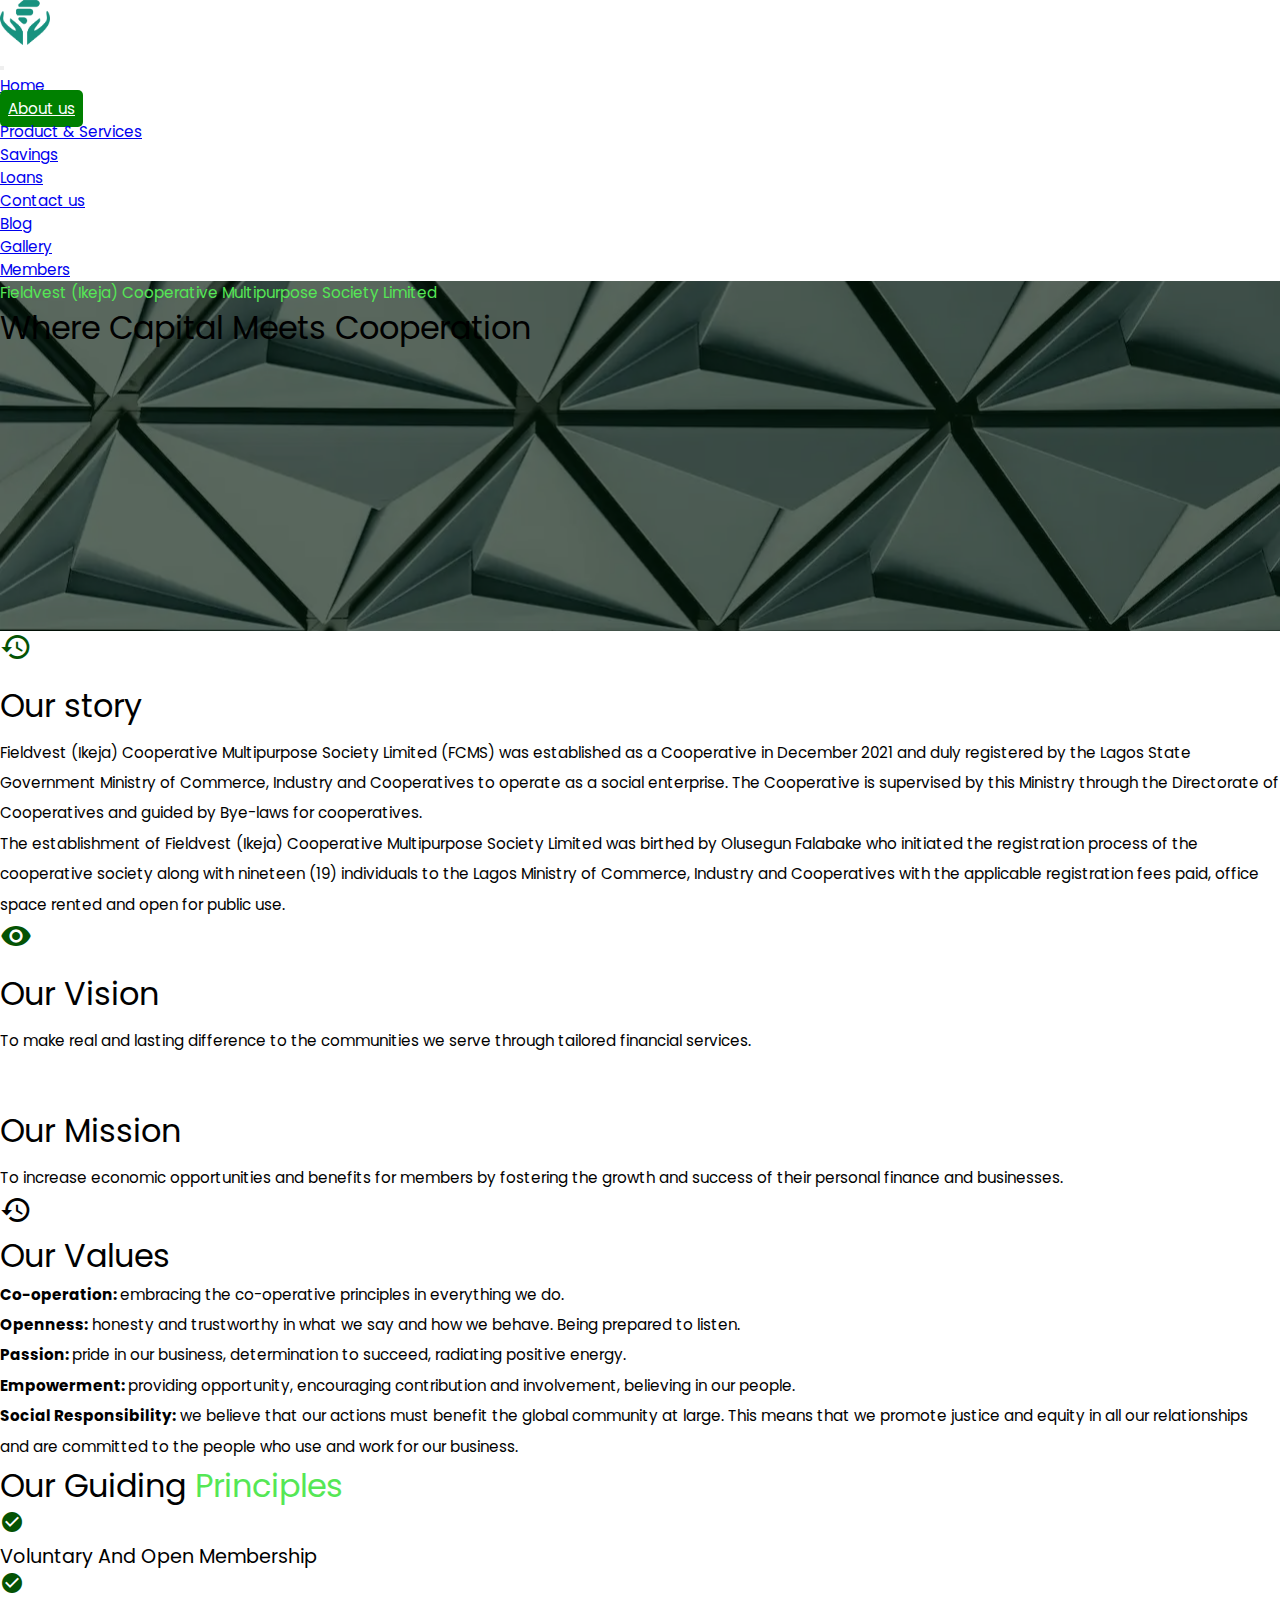
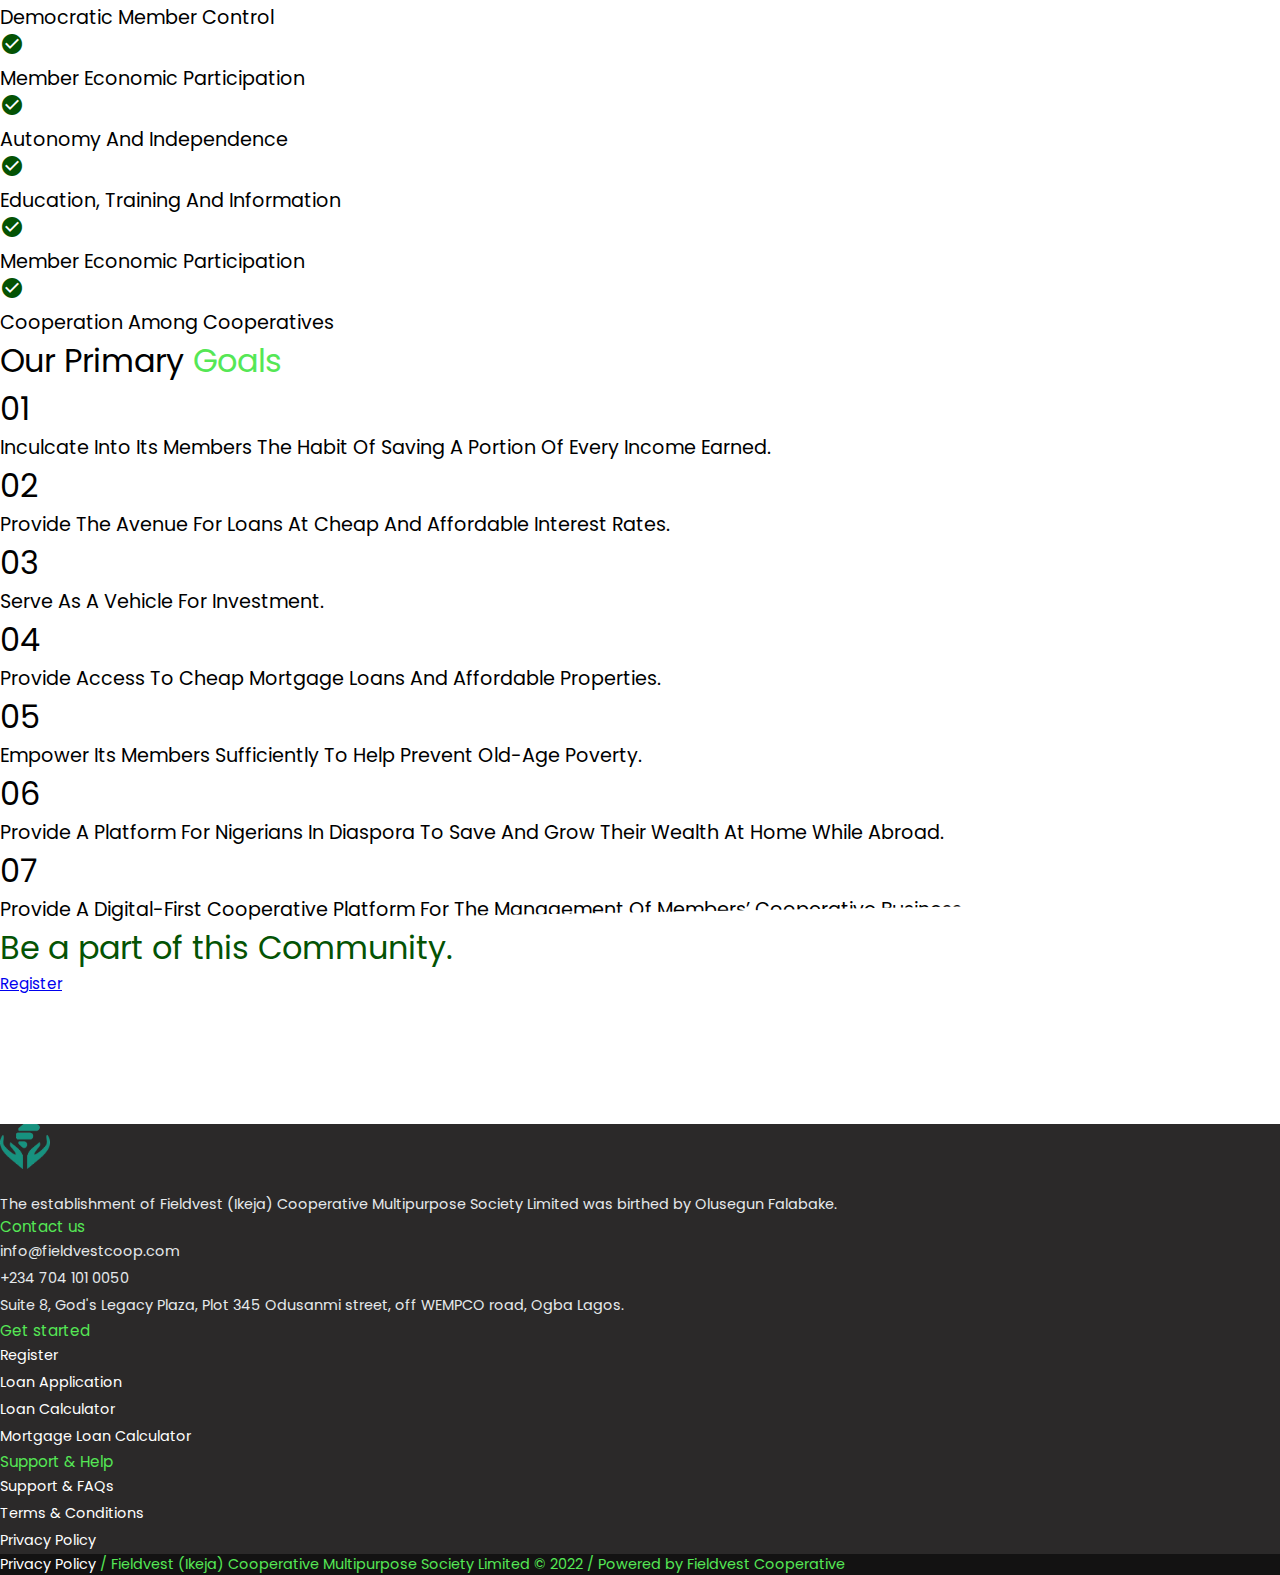
==== about.html @ 8674007b "Fieldvest Coop website" ====
<!DOCTYPE html>
<html lang="en">
  <head>
    <meta charset="UTF-8" />
    <meta http-equiv="X-UA-Compatible" content="IE=edge" />
    <meta name="viewport" content="width=device-width, initial-scale=1.0" />
    <meta
      name="description"
      content="Fieldvest (Ikeja) Cooperative Multipurpose society Limited is a business of the people, for the people and by the people" />
    <link
      rel="shortcut icon"
      href="./assets/imgs/logo.webp"
      type="image/x-icon" />
    <!-- BOOTSTRAP -->
    <link
      href="https://cdn.jsdelivr.net/npm/bootstrap@5.3.0-alpha1/dist/css/bootstrap.min.css"
      rel="stylesheet"
      integrity="sha384-GLhlTQ8iRABdZLl6O3oVMWSktQOp6b7In1Zl3/Jr59b6EGGoI1aFkw7cmDA6j6gD"
      crossorigin="anonymous" />

    <!-- MATERIAL ICON -->
    <link
      href="https://fonts.googleapis.com/icon?family=Material+Icons"
      rel="stylesheet" />

    <!-- STYLES -->
    <link rel="stylesheet" href="./assets/styles/style.css" />

    <title>About | Fieldvest Cooperative</title>
  </head>
  <body>
    <!-- HEADER -->

    <header class="header py-2 sticky-top bg-white">
      <div class="container">
        <nav class="navbar navbar-expand-lg">
          <div class="container-fluid d-flex">
            <div>
              <a class="navbar-brand" href="/"
                ><img src="./assets/imgs/logo.webp" alt="Logo" class="mw-50px"
              /></a>
            </div>
            <button
              class="navbar-toggler"
              type="button"
              data-bs-toggle="collapse"
              data-bs-target="#navbarNav"
              aria-controls="navbarNav"
              aria-expanded="false"
              aria-label="Toggle navigation">
              <span class="navbar-toggler-icon"></span>
            </button>
            <div
              class="collapse navbar-collapse justify-content-end"
              id="navbarNav">
              <ul class="navbar-nav gap-1 py-4 py-md-0">
                <li class="nav-item">
                  <a class="nav-link" aria-current="page" href="/">Home</a>
                </li>
                <li class="nav-item">
                  <a class="nav-link current" href="/about.html">About us</a>
                </li>
                <li class="nav-item dropdown">
                  <a
                    class="nav-link dropdown-toggle"
                    data-bs-toggle="dropdown"
                    href="#"
                    role="button"
                    aria-expanded="false"
                    >Product & Services</a
                  >
                  <ul class="dropdown-menu">
                    <li class="">
                      <a class="dropdown-item" href="/savings.html">Savings</a>
                    </li>
                    <li class="">
                      <a class="dropdown-item" href="/loans.html">Loans</a>
                    </li>
                    <!-- <li>
                  <a
                    class="dropdown-item "
                    href="/others"
                    >Other Services</a
                  >
                </li> -->
                  </ul>
                </li>
                <li class="nav-item">
                  <a class="nav-link" href="/contact.html">Contact us</a>
                </li>
                <li class="nav-item">
                  <a class="nav-link" href="/blog.html">Blog</a>
                </li>
                <li class="nav-item">
                  <a class="nav-link" href="/gallery.html">Gallery</a>
                </li>
                <li class="nav-item">
                  <a class="nav-link" href="/members.html">Members</a>
                </li>
              </ul>
            </div>
          </div>
        </nav>
      </div>
    </header>

    <!-- ABOUT PAGE -->
    <main class="about-page">
      <!-- First section -->
      <section class="first-section">
        <div
          class="container mh-350px d-flex flex-column justify-content-center align-items-center">
          <div class="top c-primary-light py-3 display-6">
            Fieldvest (Ikeja) Cooperative Multipurpose Society Limited
          </div>
          <div class="fs-2 text-white">Where Capital Meets Cooperation</div>
        </div>
      </section>
      <!-- Second section -->
      <section class="second-section py-4 lh-2">
        <div class="container">
          <div class="s-first py-3">
            <div class="top d-flex align-items-center gap-3">
              <div>
                <span class="material-icons fs-2 c-primary"> history </span>
              </div>
              <div class="fs-2">Our story</div>
            </div>
            <div class="bottom lh-2">
              <div class="py-2">
                Fieldvest (Ikeja) Cooperative Multipurpose Society Limited
                (FCMS) was established as a Cooperative in December 2021 and
                duly registered by the Lagos State Government Ministry of
                Commerce, Industry and Cooperatives to operate as a social
                enterprise. The Cooperative is supervised by this Ministry
                through the Directorate of Cooperatives and guided by Bye-laws
                for cooperatives.
              </div>
              <div class="py-2">
                The establishment of Fieldvest (Ikeja) Cooperative Multipurpose
                Society Limited was birthed by Olusegun Falabake who initiated
                the registration process of the cooperative society along with
                nineteen (19) individuals to the Lagos Ministry of Commerce,
                Industry and Cooperatives with the applicable registration fees
                paid, office space rented and open for public use.
              </div>
            </div>
          </div>
          <div class="s-second">
            <div class="row">
              <div class="left col col-12 col-md-6">
                <div class="top d-flex align-items-center gap-3">
                  <div>
                    <span class="material-icons fs-2 c-primary">
                      visibility
                    </span>
                  </div>
                  <div class="fs-2">Our Vision</div>
                </div>
                <div class="bottom">
                  To make real and lasting difference to the communities we
                  serve through tailored financial services.
                </div>
              </div>
              <div class="right col col-12 col-md-6">
                <div class="top d-flex align-items-center gap-3">
                  <div>
                    <span class="material-icons fs-2 c-primary">
                      ads_click
                    </span>
                  </div>
                  <div class="fs-2">Our Mission</div>
                </div>
                <div class="bottom">
                  To increase economic opportunities and benefits for members by
                  fostering the growth and success of their personal finance and
                  businesses.
                </div>
              </div>
            </div>
          </div>
        </div>
      </section>

      <!-- Third section -->
      <section class="third-section py-3 bg-success text-light">
        <div class="container">
          <div class="top d-flex align-items-center gap-3">
            <div>
              <span class="material-icons fs-2"> history </span>
            </div>
            <div class="fs-2">Our Values</div>
          </div>
          <div class="bottom lh-2">
            <div class="py-2">
              <strong class=""> Co-operation: </strong>
              embracing the co-operative principles in everything we do.
            </div>
            <div class="py-2">
              <strong class="">Openness:</strong>
              honesty and trustworthy in what we say and how we behave. Being
              prepared to listen.
            </div>
            <div class="py-2">
              <strong class=""> Passion: </strong>
              pride in our business, determination to succeed, radiating
              positive energy.
            </div>
            <div class="py-2">
              <strong class="">Empowerment: </strong>
              providing opportunity, encouraging contribution and involvement,
              believing in our people.
            </div>
            <div class="py-2">
              <strong class=""> Social Responsibility:</strong>
              we believe that our actions must benefit the global community at
              large. This means that we promote justice and equity in all our
              relationships and are committed to the people who use and work for
              our business.
            </div>
            <!-- <div class="py-2">
          <strong class=""></strong>
        </div> -->
          </div>
        </div>
      </section>

      <!-- Fourth section -->
      <section class="fourth-section fs-1-2 pb-3">
        <div
          class="ts-inner p-2 d-flex justify-content-center align-items-center flex-column slanted py-6 mh-400px">
          <div class="top fs-2 py-4">
            Our Guiding <span class="c-primary-light"> Principles</span>
          </div>
          <div class="bottom">
            <ul class="row">
              <li
                class="col col-12 col-md-4 d-flex align-items-center gap-2 py-3">
                <div>
                  <span class="material-icons c-primary">
                    check_circle_outline
                  </span>
                </div>
                <div>Voluntary And Open Membership</div>
              </li>
              <li
                class="col col-12 col-md-4 d-flex align-items-center gap-2 py-3">
                <div>
                  <span class="material-icons c-primary">
                    check_circle_outline
                  </span>
                </div>
                <div>Democratic Member Control</div>
              </li>
              <li
                class="col col-12 col-md-4 d-flex align-items-center gap-2 py-3">
                <div>
                  <span class="material-icons c-primary">
                    check_circle_outline
                  </span>
                </div>
                <div>Member Economic Participation</div>
              </li>
              <li
                class="col col-12 col-md-4 d-flex align-items-center gap-2 py-3">
                <div>
                  <span class="material-icons c-primary">
                    check_circle_outline
                  </span>
                </div>
                <div>Autonomy And Independence</div>
              </li>
              <li
                class="col col-12 col-md-4 d-flex align-items-center gap-2 py-3">
                <div>
                  <span class="material-icons c-primary">
                    check_circle_outline
                  </span>
                </div>
                <div>Education, Training And Information</div>
              </li>
              <li
                class="col col-12 col-md-4 d-flex align-items-center gap-2 py-3">
                <div>
                  <span class="material-icons c-primary">
                    check_circle_outline
                  </span>
                </div>
                <div>Member Economic Participation</div>
              </li>
              <li
                class="col col-12 col-md-4 d-flex align-items-center gap-2 py-3">
                <div>
                  <span class="material-icons c-primary">
                    check_circle_outline
                  </span>
                </div>
                <div>Cooperation Among Cooperatives</div>
              </li>
            </ul>
          </div>
        </div>
      </section>

      <!-- Fifth section -->

      <section class="fifth-section bg-success text-white fs-1-2 pb-3 mh-350px">
        <div
          class="ts-inner p-2 d-flex justify-content-center align-items-center flex-column slanted py-6">
          <div class="top fs-2 py-4">
            Our Primary <span class="c-primary-light"> Goals</span>
          </div>
          <div class="bottom">
            <ul class="row">
              <li
                class="col col-12 col-md-4 d-flex align-items-center gap-4 py-3">
                <div class="fs-2">01</div>
                <div>
                  Inculcate Into Its Members The Habit Of Saving A Portion Of
                  Every Income Earned.
                </div>
              </li>
              <li
                class="col col-12 col-md-4 d-flex align-items-center gap-4 py-3">
                <div class="fs-2">02</div>
                <div>
                  Provide The Avenue For Loans At Cheap And Affordable Interest
                  Rates.
                </div>
              </li>
              <li
                class="col col-12 col-md-4 d-flex align-items-center gap-4 py-3">
                <div class="fs-2">03</div>
                <div>Serve As A Vehicle For Investment.</div>
              </li>
              <li
                class="col col-12 col-md-4 d-flex align-items-center gap-4 py-3">
                <div class="fs-2">04</div>
                <div>
                  Provide Access To Cheap Mortgage Loans And Affordable
                  Properties.
                </div>
              </li>
              <li
                class="col col-12 col-md-4 d-flex align-items-center gap-4 py-3">
                <div class="fs-2">05</div>
                <div>
                  Empower Its Members Sufficiently To Help Prevent Old-Age
                  Poverty.
                </div>
              </li>
              <li
                class="col col-12 col-md-4 d-flex align-items-center gap-4 py-3">
                <div class="fs-2">06</div>
                <div>
                  Provide A Platform For Nigerians In Diaspora To Save And Grow
                  Their Wealth At Home While Abroad.
                </div>
              </li>
              <li
                class="col col-12 col-md-4 d-flex align-items-center gap-4 py-3">
                <div class="fs-2">07</div>
                <div>
                  Provide A Digital-First Cooperative Platform For The
                  Management Of Members’ Cooperative Business.
                </div>
              </li>
            </ul>
          </div>
        </div>
      </section>

      <!-- Sixth section -->
      <section class="sixth-section"></section>

      <!-- Seventh section -->
      <section class="seventh-section">
        <div class="container">
          <div class="row mh-200px text-center">
            <div class="left col-12 col-md-6 m-auto c-primary py-2 fs-2">
              Be a part of this Community.
            </div>
            <div class="right col-12 col-md-6 m-auto mw-500px py-2">
              <a href="/register" class="btn btn-success">Register</a>
            </div>
          </div>
        </div>
      </section>
    </main>

    <!-- FOOTER -->
    <footer class="footer">
      <div class="top h-auto">
        <div class="container">
          <div
            class="row mh-350px d-flex justify-content-center align-content-center py-5">
            <div class="col col-12 col-md-6 col-lg-3 pb-3">
              <div class="top text-uppercase h-70px">
                <img src="./assets/imgs/logo.webp" alt="Logo" class="mw-50px" />
              </div>
              <div class="bottom">
                The establishment of Fieldvest (Ikeja) Cooperative Multipurpose
                Society Limited was birthed by Olusegun Falabake.
              </div>
            </div>
            <div class="col col-12 col-md-6 col-lg-3 pb-3">
              <div class="top text-uppercase c-primary-light">Contact us</div>
              <div class="bottom">
                <ul>
                  <li>info@fieldvestcoop.com</li>
                  <li>+234 704 101 0050</li>
                  <li>
                    Suite 8, God's Legacy Plaza, Plot 345 Odusanmi street, off
                    WEMPCO road, Ogba Lagos.
                  </li>
                </ul>
              </div>
            </div>
            <div class="col col-12 col-md-6 col-lg-3 pb-3">
              <div class="top text-uppercase c-primary-light">Get started</div>
              <div class="bottom">
                <ul>
                  <li><a href="/register">Register</a></li>
                  <li><a href="/account">Loan Application</a></li>
                  <li><a href="/calculator">Loan Calculator</a></li>
                  <li><a href="/mt-calculator">Mortgage Loan Calculator</a></li>
                </ul>
              </div>
            </div>

            <div class="col col-12 col-md-6 col-lg-3 pb-3">
              <div class="top text-uppercase c-primary-light">
                Support &#38; Help
              </div>
              <div class="bottom">
                <ul>
                  <li><a href="/support">Support & FAQs</a></li>
                  <li><a href="/terms">Terms & Conditions</a></li>
                  <li><a href="/privacy">Privacy Policy</a></li>
                </ul>
              </div>
            </div>
          </div>
        </div>
      </div>

      <div class="bottom">
        <div class="container c-primary-light py-3 text-center">
          <a href="/privacy">Privacy Policy</a> / Fieldvest (Ikeja) Cooperative
          Multipurpose Society Limited &copy; 2022 / Powered by Fieldvest
          Cooperative
        </div>
      </div>
    </footer>
  </body>

  <script
    src="https://cdn.jsdelivr.net/npm/bootstrap@5.3.0-alpha1/dist/js/bootstrap.bundle.min.js"
    integrity="sha384-w76AqPfDkMBDXo30jS1Sgez6pr3x5MlQ1ZAGC+nuZB+EYdgRZgiwxhTBTkF7CXvN"
    crossorigin="anonymous"></script>
</html>
---- assets/styles/style.css ----
@import url("https://fonts.googleapis.com/css2?family=Poppins:ital,wght@0,100;0,200;0,300;0,400;0,500;0,600;0,700;0,800;0,900;1,100;1,200;1,300;1,600&display=swap");
* {
  margin: 0;
  padding: 0;
  box-sizing: border-box;
}

.mw-50px {
  max-width: 50px;
}

.mw-300px {
  max-width: 300px !important;
}

.mw-500px {
  max-width: 500px !important;
}

.min-w-500px {
  min-width: 500px !important;
}

.min-w-600px {
  min-width: 600px !important;
}

.w-300px {
  width: 300px;
}

.w-400px {
  width: 400px;
}

.w-500px {
  width: 500px;
}

.h-70px {
  height: 70px;
}

.h-200px {
  height: 200px;
}

.h-400px {
  height: 400px;
}

.mh-200px {
  min-height: 200px;
}

.mh-350px {
  min-height: 350px;
}

.mh-400px {
  min-height: 400px;
}

.mh-500px {
  min-height: 500px !important;
}

.c-primary {
  color: rgb(4, 83, 4) !important;
}

.c-primary-light {
  color: rgb(85, 231, 85) !important;
}

.bg-primary {
  background-color: rgb(4, 83, 4);
}

.bg-primary-light {
  background-color: rgb(85, 231, 85);
}

ul {
  list-style: none;
  padding: 0px !important;
  margin: 0px !important;
}

.fs-1-2 {
  font-size: 1.2rem;
}

.fs-2 {
  font-size: 2rem;
}

.lh-2 {
  line-height: 2;
}

.slanted {
  -webkit-clip-path: polygon(0 0, 100% 0, 100% 56%, 0 100%);
  clip-path: polygon(0 0, 100% 0, 100% 96%, 0 100%);
}

.ununderline {
  text-decoration: none;
}

.ununderline:hover {
  color: rgb(85, 231, 85);
}

.current {
  color: white !important;
  background: green !important;
  border-radius: 5px;
  padding: 0.5rem !important;
}

.current > .dropdown-item {
  color: white !important;
}

.dropdown-item.active, .dropdown-item:active {
  background: green !important;
  color: white !important;
}

input::-webkit-outer-spin-button,
input::-webkit-inner-spin-button {
  -webkit-appearance: none;
}

body {
  font-family: "Poppins", sans-serif !important;
  font-size: 0.95rem !important;
}
body .home-page .first-section .carousel .carousel1 {
  background: url("../imgs/hero1.webp") !important;
}
body .home-page .first-section .carousel .carousel2 {
  background: url("../imgs/hero2.webp") !important;
}
body .home-page .first-section .carousel .carousel3 {
  background: url("../imgs/hero3.webp") !important;
}
body .home-page .first-section .carousel .carousel-item {
  height: 500px !important;
  background-size: cover !important;
  background-repeat: no-repeat !important;
  box-shadow: inset 0 0 0 2000px rgba(5, 34, 13, 0.712);
  background-position: center !important;
}
body .home-page .second-section .left .top {
  font-size: 1.3rem;
}
body .home-page .third-section {
  background: url("../imgs/hero1.webp") !important;
  background-size: cover !important;
  box-shadow: inset 0 0 0 2000px rgba(5, 34, 13, 0.637);
  background-attachment: fixed !important;
  background-position: center !important;
  color: white;
  display: flex;
  justify-content: center;
  align-items: center;
}
body .home-page .third-section .top .c-primary {
  font-size: 2rem;
  color: rgb(85, 231, 85);
}
body .home-page .third-section .top :nth-child(2) {
  font-size: 1.5rem;
}
body .home-page .third-section .bottom {
  gap: 1rem;
}
body .home-page .third-section .bottom ul li {
  display: flex;
  align-items: center;
  gap: 1rem;
  padding: 10px 0;
}
@media only screen and (min-width: 768px) {
  body .home-page .third-section .bottom {
    display: flex;
  }
}
body .home-page .fourth-section .top {
  font-size: 2rem;
  color: rgb(85, 231, 85);
}
body .home-page .fourth-section .bottom .row li {
  display: flex;
  gap: 10px;
  padding: 1rem 0;
}
body .home-page .fourth-section .bottom .row li span {
  color: white;
  background-color: rgb(4, 83, 4);
  border: 0 solid rgb(4, 83, 4);
  padding: 5px;
  border-radius: 50%;
}
body .home-page .fourth-section .bottom .row li .top2 {
  font-size: 1.2rem;
  padding: 0 0 10px 0;
}
body .home-page .fifth-section {
  background: url("../imgs/hero1.webp") !important;
  background-size: cover !important;
  box-shadow: inset 0 0 0 2000px rgba(5, 34, 13, 0.637);
  background-attachment: fixed !important;
  background-position: center !important;
  color: white;
  display: flex;
  justify-content: center;
  align-items: center;
  flex-direction: column;
  font-size: 1rem;
}
body .home-page .fifth-section .quote > span {
  font-size: 4rem;
}
body .home-page .fifth-section .name {
  font-size: 1.4rem;
}
body .home-page .seventh-section .left {
  font-size: 2rem;
}
body .about-page .first-section {
  background: url("../imgs/shapes.webp") !important;
  background-size: cover !important;
  box-shadow: inset 0 0 0 2000px rgba(3, 24, 9, 0.651);
  background-position: center !important;
}
body .about-page .third-section .slanted {
  background: url("../imgs/hero1.webp") !important;
  box-shadow: inset 0 0 0 2000px rgba(5, 34, 13, 0.678);
  background-attachment: fixed !important;
  background-position: center !important;
  -webkit-clip-path: polygon(0 0, 100% 0, 100% 56%, 0 100%);
  clip-path: polygon(0 0, 100% 0, 100% 96%, 0 100%);
}
body .savings-page .first-section, body .loans-page .first-section, body .contact-page .first-section {
  background: url("../imgs/shapes.webp") !important;
  background-size: cover !important;
  box-shadow: inset 0 0 0 2000px rgba(3, 24, 9, 0.651);
  background-position: center !important;
}
body .footer .top {
  background-color: rgb(43, 41, 41);
  color: rgb(230, 233, 236);
}
body .footer .top .row .col .bottom {
  font-size: 0.9rem;
}
body .footer .top .row .col .bottom ul li {
  padding: 3px 0;
}
body .footer .top .row .col .bottom ul li a {
  color: white !important;
  text-decoration: none !important;
  transition: all 0.3s ease-in-out;
}
body .footer .top .row .col .bottom ul li a:hover {
  color: rgb(4, 83, 4) !important;
}
body .footer > .bottom {
  font-size: 0.9rem;
  background-color: rgb(19, 18, 18);
}
body .footer > .bottom a {
  color: white !important;
  text-decoration: none !important;
  transition: all 0.3s ease-in-out;
}
body .footer > .bottom a:hover {
  color: rgb(4, 83, 4) !important;
}/*# sourceMappingURL=style.css.map */
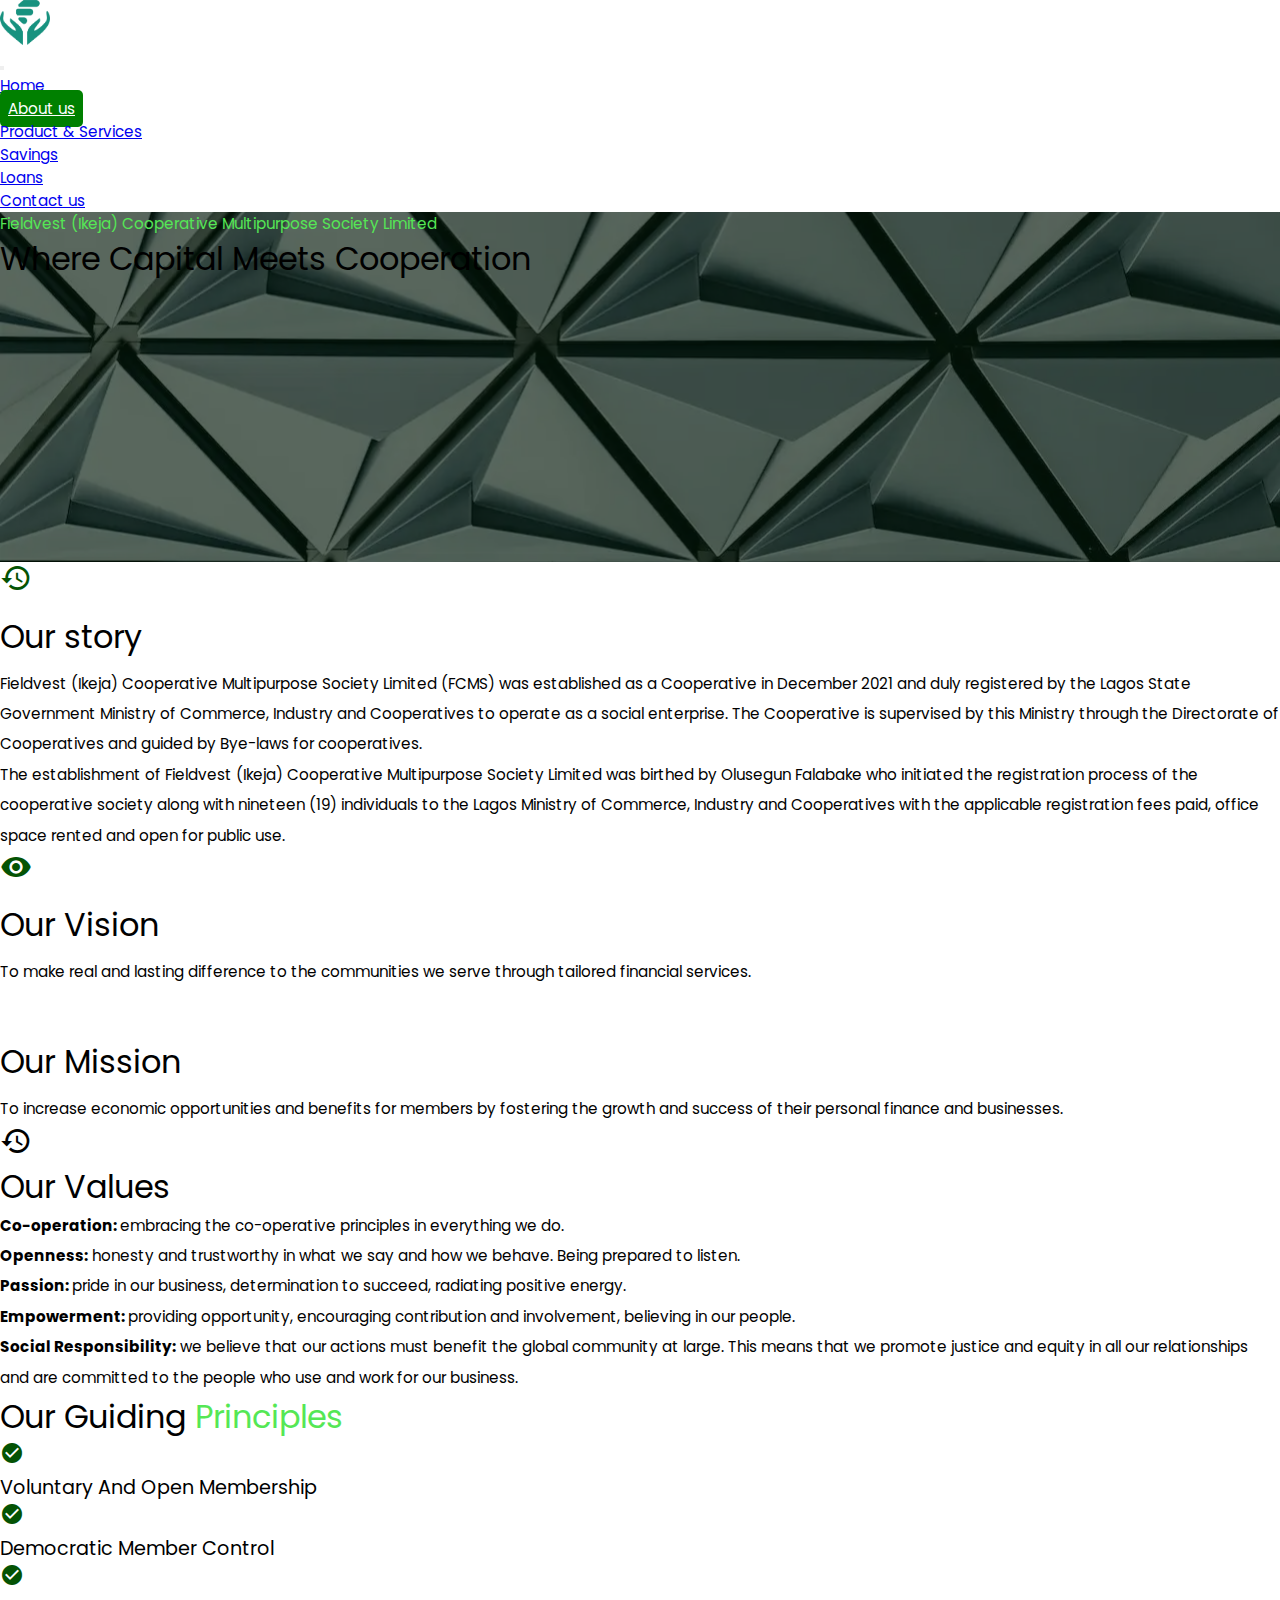
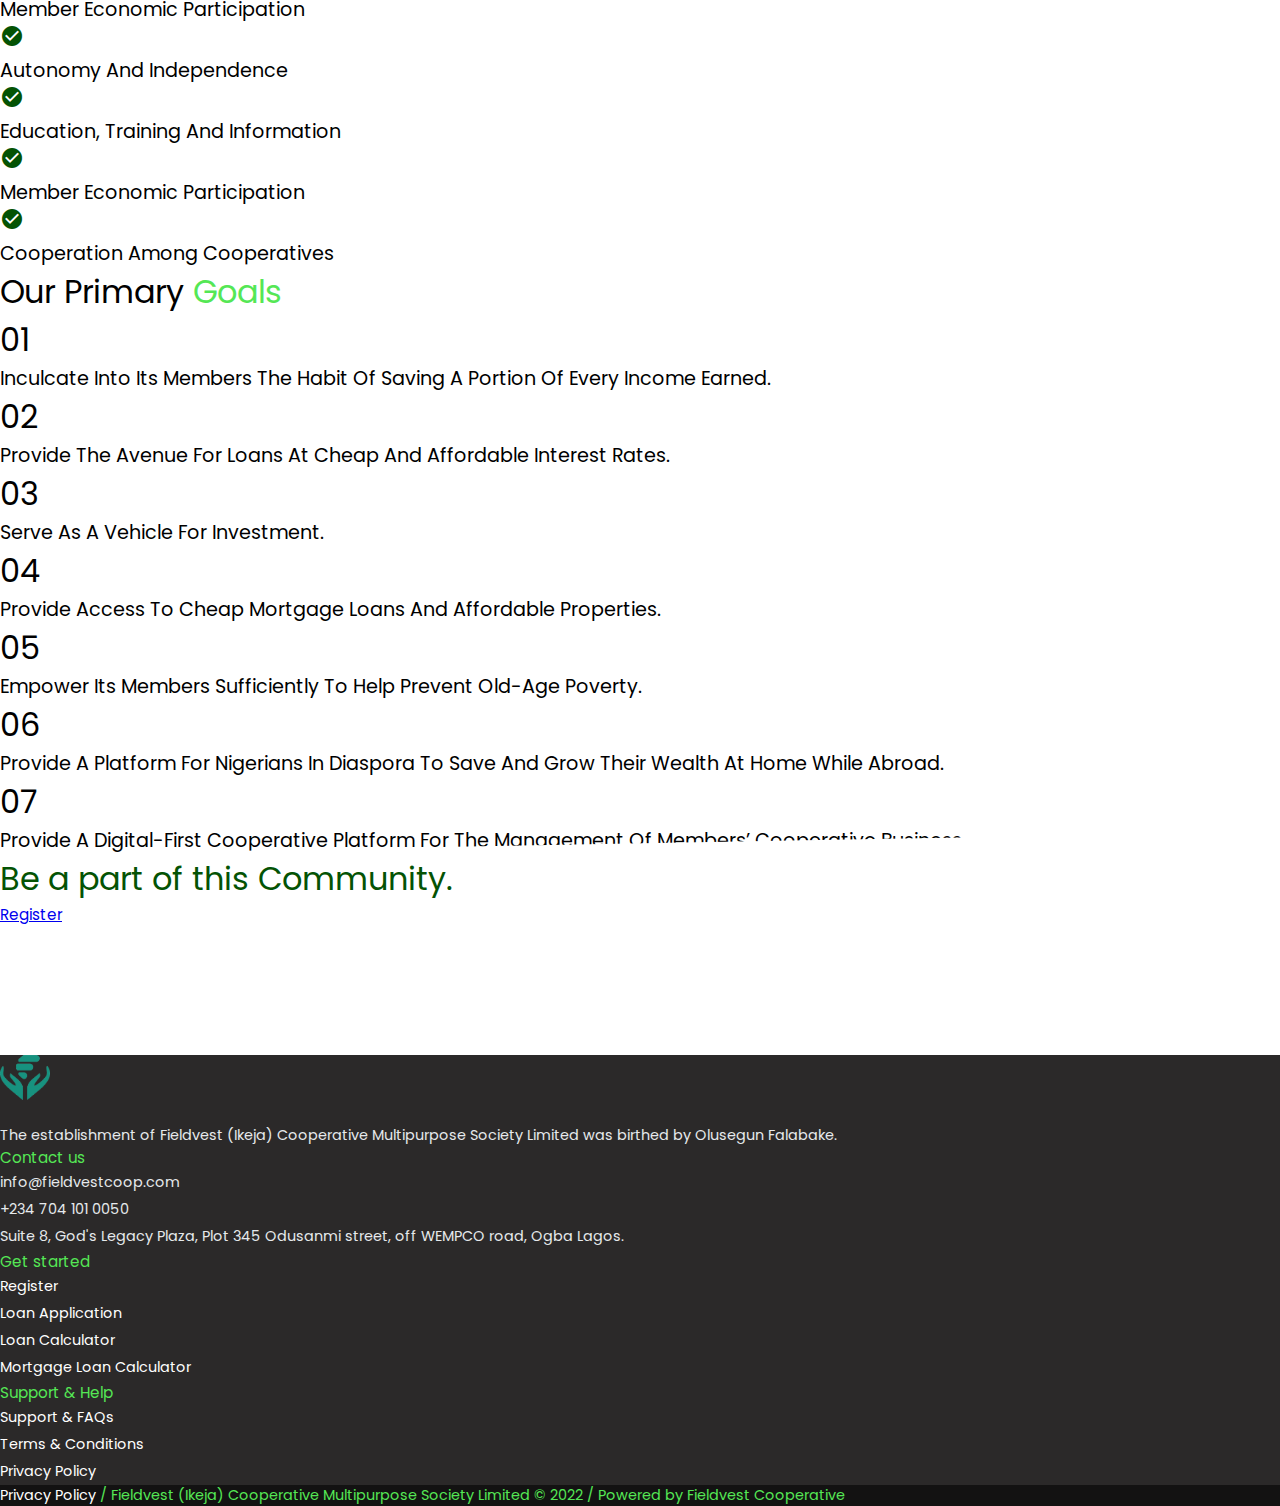
==== commit c1e77d02: "Ready to deploy" ====
--- a/about.html
+++ b/about.html
@@ -88,7 +88,7 @@
                 <li class="nav-item">
                   <a class="nav-link" href="/contact.html">Contact us</a>
                 </li>
-                <li class="nav-item">
+                <!-- <li class="nav-item">
                   <a class="nav-link" href="/blog.html">Blog</a>
                 </li>
                 <li class="nav-item">
@@ -96,7 +96,7 @@
                 </li>
                 <li class="nav-item">
                   <a class="nav-link" href="/members.html">Members</a>
-                </li>
+                </li> -->
               </ul>
             </div>
           </div>
